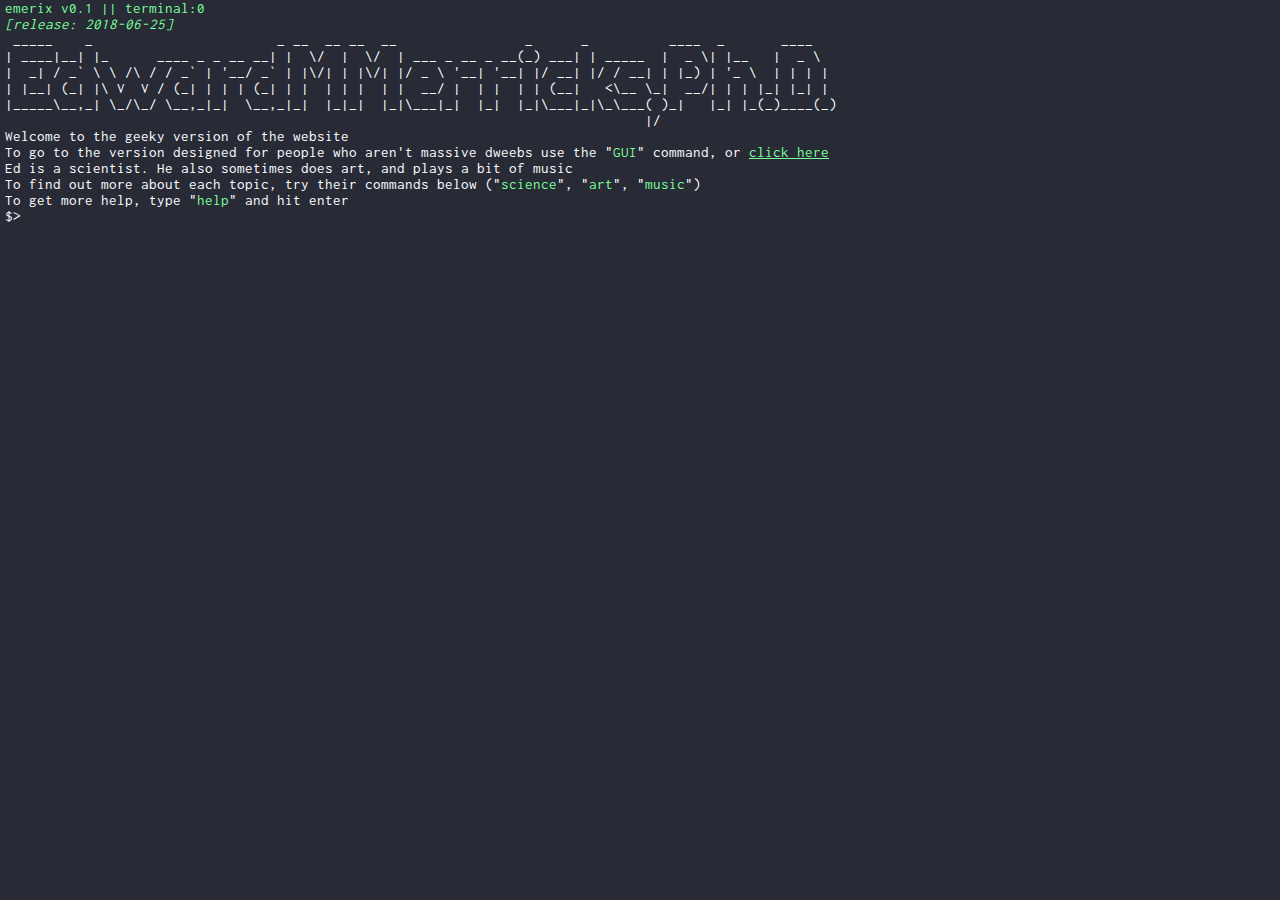
==== index.html @ 4b7616cf "Updating a handful of basic bugs" ====
<!DOCTYPE html>
<html>
<head>
	<title>$></title>
	<link type="text/css" rel="stylesheet" href="style.css" />
	<style id="dynamic-cols">
		.cmd-err { color: #e85555; }
		.cmd-feedback { color: #9CF; }
		.cmd-prompt a { color: #9CF; }
		table { border-collapse: collapse; }
		/*table td { border: 1px dashed #FFF; }*/
		/* Need to update this so each terminal can have its own colors (they already do in their settings)*/
	</style>
</head>
<body>
	<center>all terminals closed</center>
	<div id="term_0" class="termbox">
		<div id="cmd-history_0" class="cmd-history"></div>
		<div id="input-line_0" class="input-line">
			<div class="cmd-prompt" id="cmd-prompt_0">$></div>
			<div id="cmd-input_0" class="cmd-input"><input id="main-input_0" class="main-input" type="text" spellcheck="false" autocomplete="off" autofocus/></div>
		</div>
	</div>
	<div id="term_1" class="termbox term_hidden">
		<div id="cmd-history_1" class="cmd-history"></div>
		<div id="input-line_1" class="input-line">
			<div class="cmd-prompt" id="cmd-prompt_1">$></div>
			<div id="cmd-input_1" class="cmd-input"><input id="main-input_1" class="main-input" type="text" spellcheck="false" autocomplete="off"/></div>
		</div>
	</div>
	<div id="term_2" class="termbox term_hidden">
		<div id="cmd-history_2" class="cmd-history"></div>
		<div id="input-line_2" class="input-line">
			<div class="cmd-prompt" id="cmd-prompt_2">$></div>
			<div id="cmd-input_2" class="cmd-input"><input id="main-input_2" class="main-input" type="text" spellcheck="false" autocomplete="off"/></div>
		</div>
	</div>
	<div id="term_3" class="termbox term_hidden">
		<div id="cmd-history_3" class="cmd-history"></div>
		<div id="input-line_3" class="input-line">
			<div class="cmd-prompt" id="cmd-prompt_3">$></div>
			<div id="cmd-input_3" class="cmd-input"><input id="main-input_3" class="main-input" type="text" spellcheck="false" autocomplete="off"/></div>
		</div>
	</div>
	<script type="text/javascript" src="https://ajax.googleapis.com/ajax/libs/jquery/1.10.0/jquery.min.js"></script>
	<script type="text/javascript" src="math.min.js"></script>   
	<script type="text/javascript" src="functions.js?0"></script>   
</body>
</html>
---- style.css ----
@import url('https://fonts.googleapis.com/css?family=Inconsolata');
body, .termbox {
	margin: 0;
	padding: 0;
	width: 100%;
	height: 100%;
	background: #000;
	color: #FFF;
	font-family: 'Inconsolata', 'Courier New', monospace;
	font-size: 15px;
	font-weight: normal;
	cursor: default;
	-webkit-user-select: none;
    -khtml-user-select: none;
    -moz-user-select: none;
    -o-user-select: none;
    user-select: none;
}
.termbox {
	position: fixed;
	overflow: auto;
	width: 0;
	height: 0;
}
#term_0 {
	left: 0;
	top: 0;
	z-index: 1;
}
#term_1 {
	right: 0;
	top: 0;
	border-left: 1px solid #888;
	z-index: 2;
}
#term_2 {
	right: 0;
	bottom: 0;
	border-top: 1px solid #888;
	border-left: 1px solid #888;
	z-index: 4;
}
#term_3 {
	left: 0;
	bottom: 0;
	border-top: 1px solid #888;
	z-index: 3;
}
input {
	outline: none;
	border: 0;
	font-family: 'Inconsolata', 'Courier New', monospace;
	font-size: 15px;
	font-weight: normal;
	color: #FFF;
}
.input-line, .output-line, #cmd-input input {
    -webkit-user-select: text;
    -khtml-user-select: text;
    -moz-user-select: text;
    -o-user-select: text;
    user-select: text;
}
.input-line, .output-line, .cmd-err {
    position: relative;
    display: -webkit-box;
    -webkit-box-orient: horizontal;
    -webkit-box-align: stretch;
    display: box;
    box-orient: horizontal;
    box-align: stretch;
    clear: both;
    white-space: nowrap;
    margin-left: 5px;
    margin-right: 5px;
    width: calc(100% - 10px);
}
.input-line {
    margin-bottom: 4px;
}
.cmd-prompt {
    white-space: nowrap;
    margin-right: 5px;
    display: -webkit-box;
    -webkit-box-pack: center;
    -webkit-box-orient: vertical;
    display: box;
    box-pack: center;
    box-orient: vertical;
    -webkit-user-select: none;
    user-select: none;
}
.cmd-input {
    -webkit-box-flex: 1;    
}
.cmd-input input {
    background: transparent;
    color: #fff;
    margin: 0;
    padding: 0;
    font-family: 'Inconsolata', 'Courier New', monospace;
    font-size: 15px;
    cursor: default;
    width: 100%;
}
#cmd-history .cmd-err {
    /*color: #e85555; This has been moved to an inline style in the head, to allow for dynamic changes */ 
}
#cmd-history .cmd-feedback {
	/*color: #9CF; This has been moved to an inline style in the head, to allow for dynamic changes */
}
.cmd-prompt th {
	text-align: left;
}
.cmd-prompt td {
	padding-right: 20px;
}
.cmd-prompt .indented {
	padding-left: 30px;
}
.cmd-prompt a {
	/*color: #FFF; This has been moved to an inline style in the head, to allow for dynamic changes */
}
.cmd-prompt .mta {
	display: inline-block;
	width: 16px;
	height: 16px;
	border-radius: 16px;
	text-align: center;
	color: #FFF;
	font-family: Helvetica;
	font-weight: bold;
	font-size: 12px;
	line-height: 16px;
}
.mta_1, .mta_2, .mta_3 {
	background: #EE352E;
}
.mta_4, .mta_5, .mta_6 {
	background: #00933C;
}
.mta_7 {
	background: #B933AD;
}
.mta_A, .mta_C, .mta_E {
	background:  #0039A6;
}
.mta_B, .mta_D, .mta_F, .mta_M {
	background:  #FF6319;
}
.mta_G {
	background:  #6CBE45;
}
.mta_J, .mta_Z {
	background:  #996633;
}
.mta_L {
	background:  #A7A9AC;
}
.mta_N, .mta_Q, .mta_R, .mta_W {
	background:  #FCCC0A;
	color: #000;
}
.mta_S {
	background:  #808183;
}
.term_hidden {
	display: none;
}
.term_short {
	height: calc(50% - 1px);
}
.term_wide {
	width: 100%;
	border-right: none;
}
.term_narrow {
	width: calc(50% - 1px);
}
.term_tall {
	border-top: none;
	height: 100%;
}
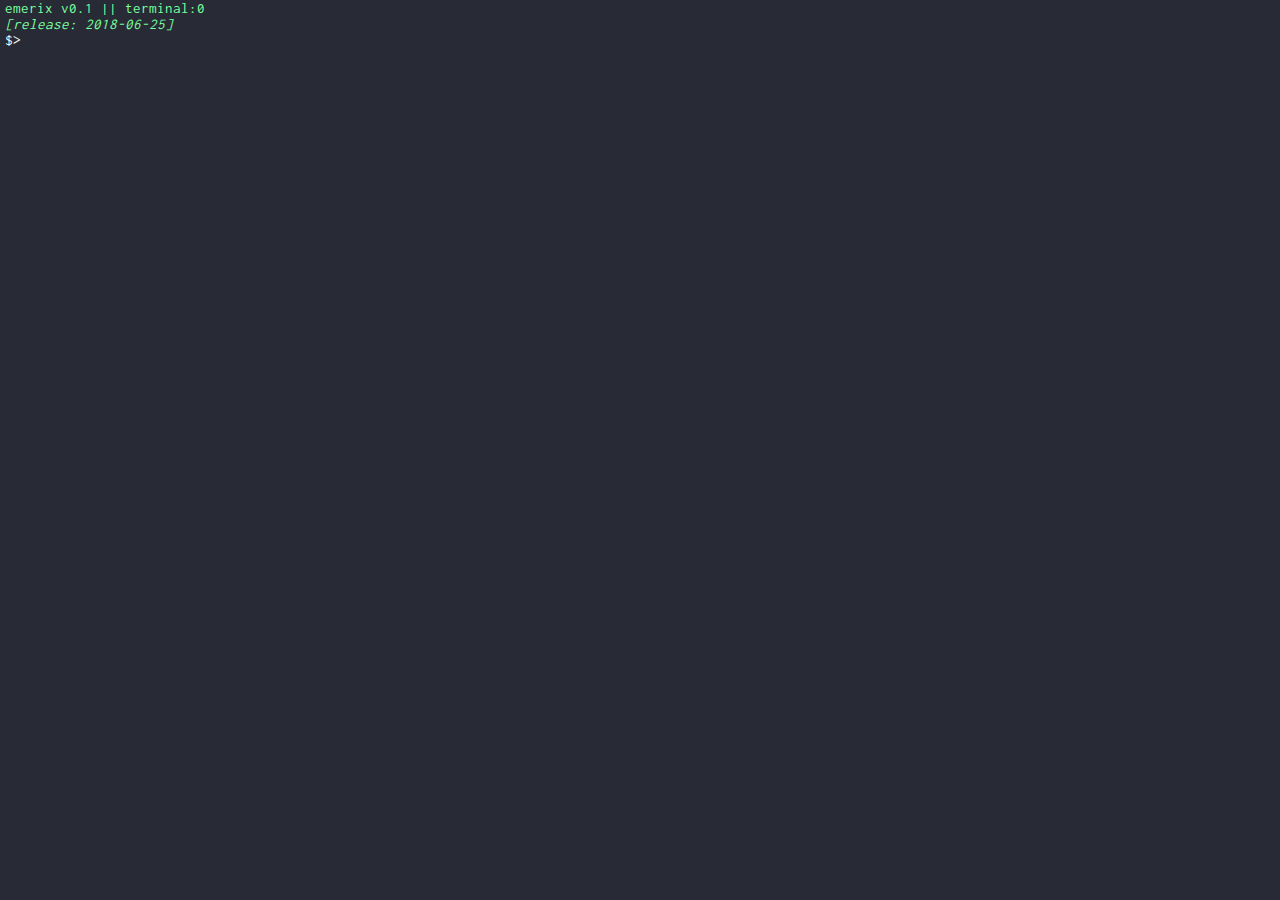
==== commit 51c0ade3: "Updated tedit package and various tweaks" ====
--- a/index.html
+++ b/index.html
@@ -42,8 +42,10 @@
 			<div id="cmd-input_3" class="cmd-input"><input id="main-input_3" class="main-input" type="text" spellcheck="false" autocomplete="off"/></div>
 		</div>
 	</div>
-	<script type="text/javascript" src="https://ajax.googleapis.com/ajax/libs/jquery/1.10.0/jquery.min.js"></script>
-	<script type="text/javascript" src="math.min.js"></script>   
+	<!--<script type="text/javascript" src="https://ajax.googleapis.com/ajax/libs/jquery/1.10.0/jquery.min.js"></script>-->
+    <!-- temporary for offline coding -->
+    <script type="text/javascript" src="jquery.min.js"></script>
+	<script type="text/javascript" src="math.min.js"></script>
 	<script type="text/javascript" src="functions.js?0"></script>   
 </body>
 </html>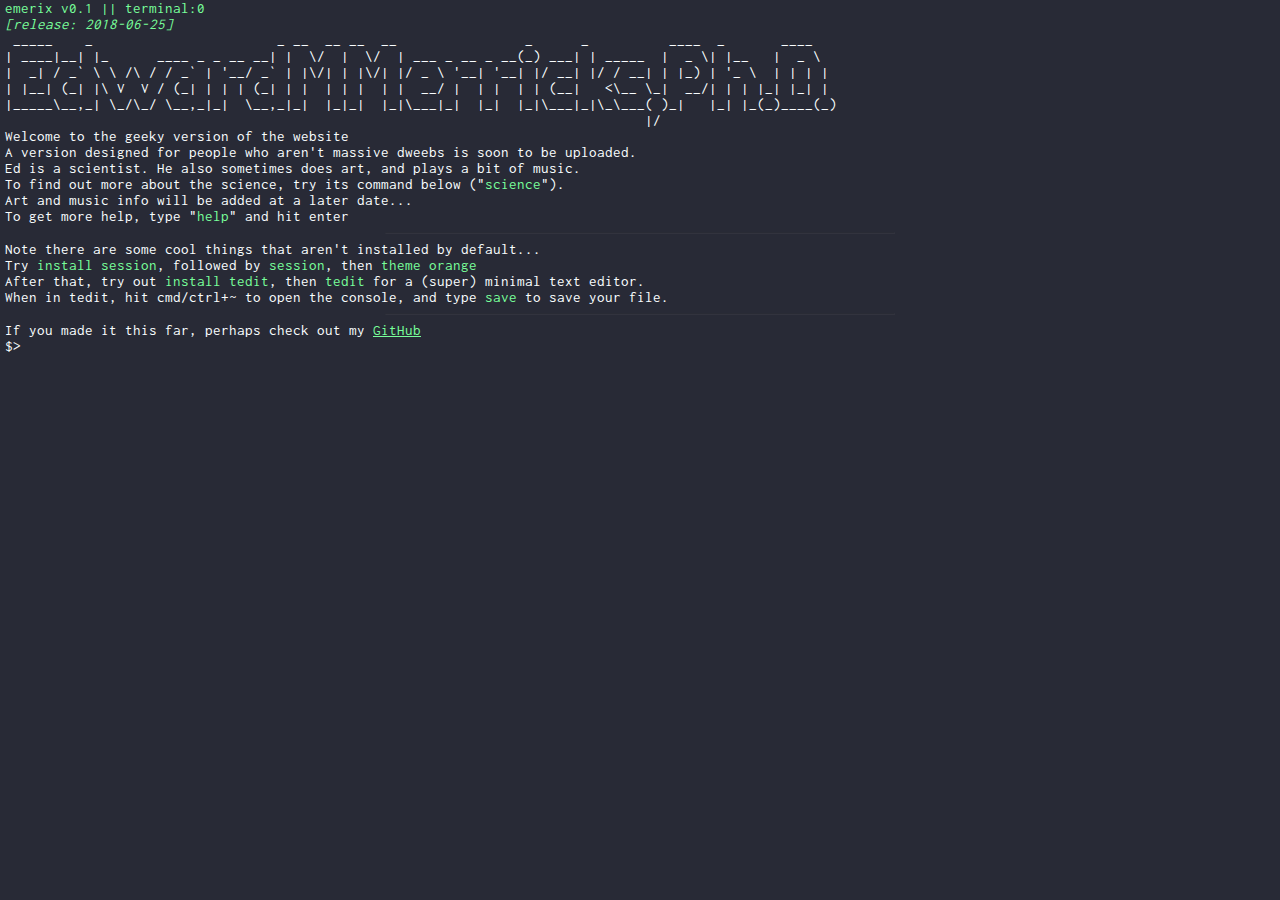
==== commit c14907b0: "Major overhaul. No more jQuery, cleaner code, (nearly) fully OOP" ====
--- a/index.html
+++ b/index.html
@@ -3,14 +3,7 @@
 <head>
 	<title>$></title>
 	<link type="text/css" rel="stylesheet" href="style.css" />
-	<style id="dynamic-cols">
-		.cmd-err { color: #e85555; }
-		.cmd-feedback { color: #9CF; }
-		.cmd-prompt a { color: #9CF; }
-		table { border-collapse: collapse; }
-		/*table td { border: 1px dashed #FFF; }*/
-		/* Need to update this so each terminal can have its own colors (they already do in their settings)*/
-	</style>
+	<style id="dynamic-cols"></style>
 </head>
 <body>
 	<center>all terminals closed</center>
@@ -42,10 +35,11 @@
 			<div id="cmd-input_3" class="cmd-input"><input id="main-input_3" class="main-input" type="text" spellcheck="false" autocomplete="off"/></div>
 		</div>
 	</div>
-	<!--<script type="text/javascript" src="https://ajax.googleapis.com/ajax/libs/jquery/1.10.0/jquery.min.js"></script>-->
-    <!-- temporary for offline coding -->
-    <script type="text/javascript" src="jquery.min.js"></script>
+	
 	<script type="text/javascript" src="math.min.js"></script>
+	<script type="text/javascript" src="programs.js?0"></script>   
+	<script type="text/javascript" src="core.js?0"></script>   
+	<script type="text/javascript" src="Terminal.js?0"></script>   
 	<script type="text/javascript" src="functions.js?0"></script>   
 </body>
 </html>--- a/style.css
+++ b/style.css
@@ -15,6 +15,15 @@
     -moz-user-select: none;
     -o-user-select: none;
     user-select: none;
+}
+hr {
+	width: 40%;
+	border-color: #888;
+	opacity: 0.1;
+}
+ul {
+	margin-top: 0;
+	margin-bottom: 0;
 }
 .termbox {
 	position: fixed;
@@ -127,19 +136,21 @@
 	height: 16px;
 	border-radius: 16px;
 	text-align: center;
-	color: #FFF;
 	font-family: Helvetica;
 	font-weight: bold;
 	font-size: 12px;
 	line-height: 16px;
 }
+.inset {
+	margin-left: 20px;
+}
 .mta_1, .mta_2, .mta_3 {
 	background: #EE352E;
 }
-.mta_4, .mta_5, .mta_6 {
+.mta_4, .mta_5, .mta_6, .mta_6X {
 	background: #00933C;
 }
-.mta_7 {
+.mta_7, .mta_7X {
 	background: #B933AD;
 }
 .mta_A, .mta_C, .mta_E {
@@ -167,17 +178,6 @@
 .term_hidden {
 	display: none;
 }
-.term_short {
-	height: calc(50% - 1px);
-}
-.term_wide {
-	width: 100%;
-	border-right: none;
-}
-.term_narrow {
-	width: calc(50% - 1px);
-}
-.term_tall {
-	border-top: none;
-	height: 100%;
+.no-margin {
+	margin: 0;
 }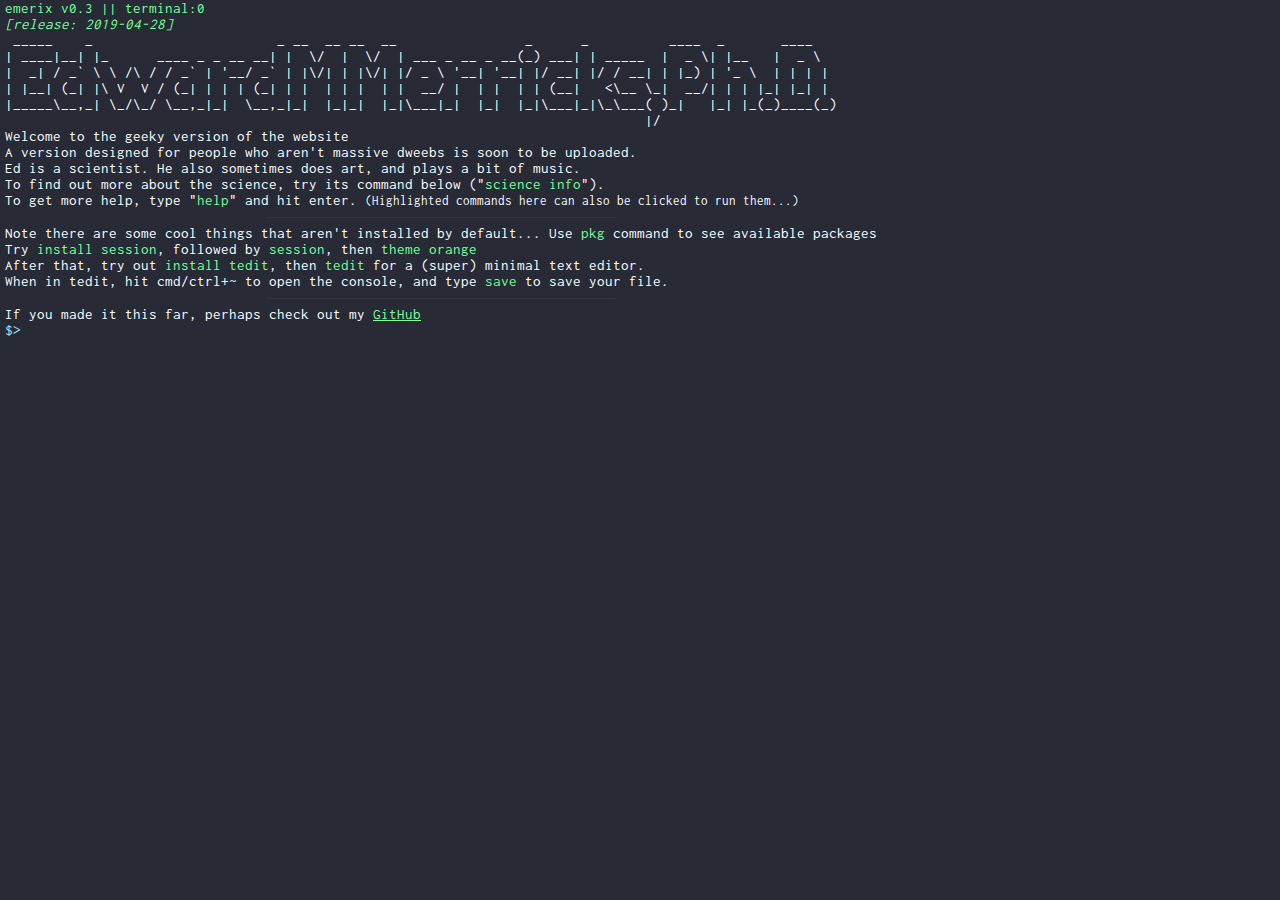
==== commit 6446f129: "Adding a favicon." ====
--- a/index.html
+++ b/index.html
@@ -2,6 +2,7 @@
 <html>
 <head>
 	<title>$></title>
+	<link rel="shortcut icon" type="image/x-icon" href="favicon.ico" />
 	<link type="text/css" rel="stylesheet" href="style.css" />
 	<style id="dynamic-cols"></style>
 </head>
--- a/style.css
+++ b/style.css
@@ -21,7 +21,7 @@
 	border-color: #888;
 	opacity: 0.1;
 }
-ul {
+ul, ol {
 	margin-top: 0;
 	margin-bottom: 0;
 }
@@ -87,7 +87,7 @@
 .input-line {
     margin-bottom: 4px;
 }
-.cmd-prompt {
+.cmd-prompt, .cmd-output {
     white-space: nowrap;
     margin-right: 5px;
     display: -webkit-box;
@@ -96,11 +96,16 @@
     display: box;
     box-pack: center;
     box-orient: vertical;
-    -webkit-user-select: none;
+	overflow-wrap: break-word;
+	white-space: pre-line;
+	word-wrap: break-word;
+}
+.cmd-prompt {
+	-webkit-user-select: none;
     user-select: none;
 }
 .cmd-input {
-    -webkit-box-flex: 1;    
+    -webkit-box-flex: 1;
 }
 .cmd-input input {
     background: transparent;
@@ -113,24 +118,24 @@
     width: 100%;
 }
 #cmd-history .cmd-err {
-    /*color: #e85555; This has been moved to an inline style in the head, to allow for dynamic changes */ 
+    /*color: #e85555; This has been moved to an inline style in the head, to allow for dynamic changes */
 }
 #cmd-history .cmd-feedback {
 	/*color: #9CF; This has been moved to an inline style in the head, to allow for dynamic changes */
 }
-.cmd-prompt th {
+.cmd-output th {
 	text-align: left;
 }
-.cmd-prompt td {
+.cmd-output td {
 	padding-right: 20px;
 }
-.cmd-prompt .indented {
+.cmd-prompt .indented, .cmd-output .indented {
 	padding-left: 30px;
 }
-.cmd-prompt a {
+.cmd-output a {
 	/*color: #FFF; This has been moved to an inline style in the head, to allow for dynamic changes */
 }
-.cmd-prompt .mta {
+.cmd-output .mta {
 	display: inline-block;
 	width: 16px;
 	height: 16px;
@@ -144,6 +149,9 @@
 .inset {
 	margin-left: 20px;
 }
+.mta {
+	color: #FFF;
+}
 .mta_1, .mta_2, .mta_3 {
 	background: #EE352E;
 }
@@ -180,4 +188,21 @@
 }
 .no-margin {
 	margin: 0;
-}+}
+.cmd-shortcut:hover {
+	font-style: italic;
+	opacity: 0.7;
+}
+.citation {
+	padding: 7px 10px;
+}
+.cite-authors {
+	margin-left: 15px;
+	font-size: 13px;
+	max-width: 800px;
+}
+.cite-metadata {
+	margin-left: 25px;
+	font-size: 12px;
+	font-style: italic;
+}
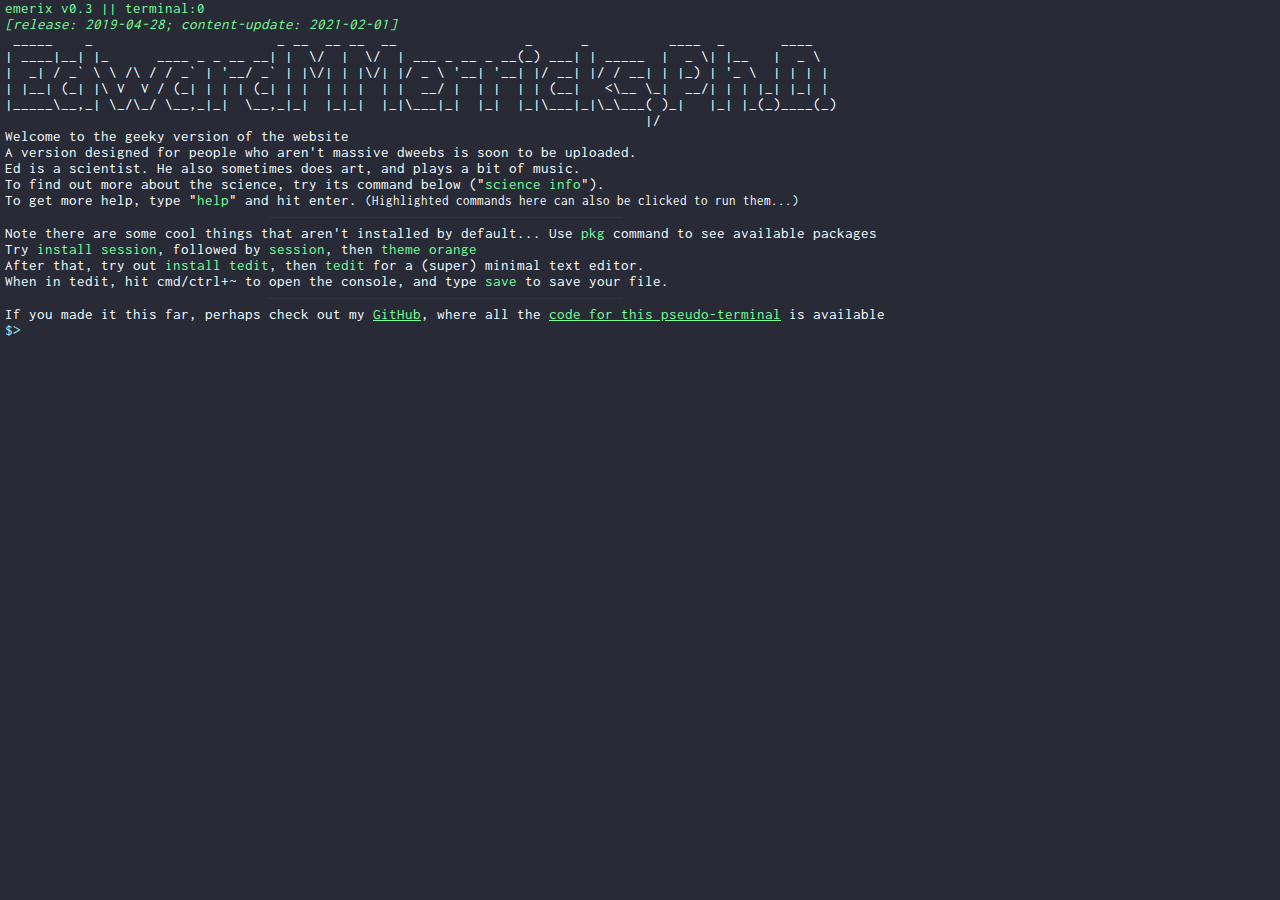
==== commit dc0ed68a: "Adding some basic metadata" ====
--- a/index.html
+++ b/index.html
@@ -1,8 +1,23 @@
 <!DOCTYPE html>
 <html>
 <head>
+	<meta charset="UTF-8">
+	<meta name="viewport" content="width=device-width">
 	<title>$></title>
-	<link rel="shortcut icon" type="image/x-icon" href="favicon.ico" />
+
+	<meta name="description" content="Personal website for Edward M Merricks, Ph.D., in the form of a pseudo-terminal.">
+	<meta property="og:title" content="Edward M Merricks, Ph.D. - personal website">
+	<meta property="og:description" content="Personal website for Edward M Merricks, Ph.D., in the form of a pseudo-terminal.">
+	<meta property="og:image" content="https://edmerix.github.io/screenshots/EmerixTerminalScreenshot.png">
+	<meta property="og:locale" content="en_US">
+	<meta property="og:type" content="website">
+	<meta name="twitter:card" content="summary_large_image">
+	<meta property="og:url" content="https://edmerix.github.io">
+	<meta name="author" content="Edward M Merricks, Ph.D.">
+
+	<link rel="icon" type="image/x-icon" href="favicon.png" />
+	<link rel="icon" type="image/svg+xml" href="favicon.svg">
+	<link rel="apple-touch-icon" href="apple-touch-icon.png">
 	<link type="text/css" rel="stylesheet" href="style.css" />
 	<style id="dynamic-cols"></style>
 </head>
@@ -36,11 +51,11 @@
 			<div id="cmd-input_3" class="cmd-input"><input id="main-input_3" class="main-input" type="text" spellcheck="false" autocomplete="off"/></div>
 		</div>
 	</div>
-	
+
 	<script type="text/javascript" src="math.min.js"></script>
-	<script type="text/javascript" src="programs.js?0"></script>   
-	<script type="text/javascript" src="core.js?0"></script>   
-	<script type="text/javascript" src="Terminal.js?0"></script>   
-	<script type="text/javascript" src="functions.js?0"></script>   
+	<script type="text/javascript" src="programs.js?0"></script>
+	<script type="text/javascript" src="core.js?0"></script>
+	<script type="text/javascript" src="Terminal.js?0"></script>
+	<script type="text/javascript" src="functions.js?0"></script>
 </body>
-</html>+</html>
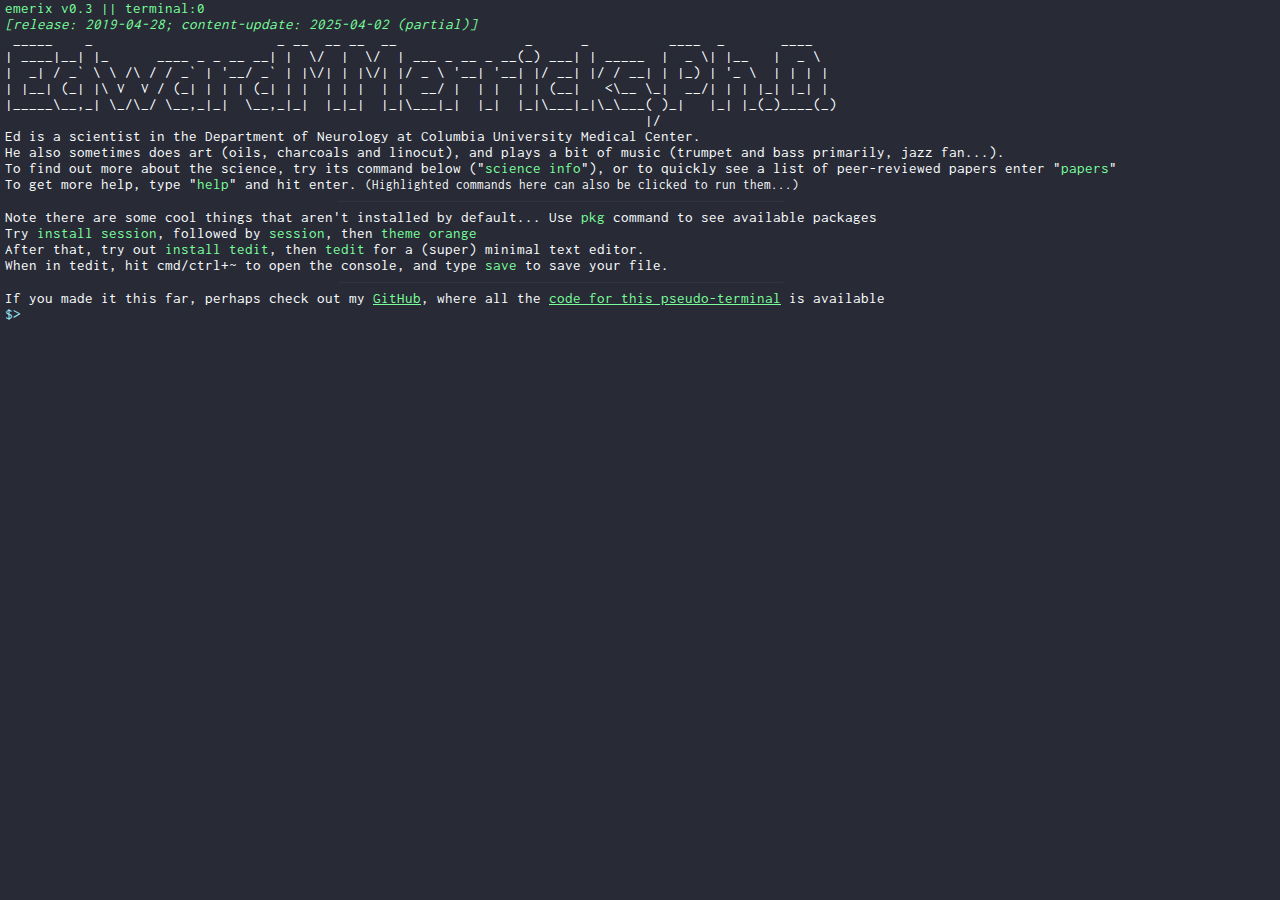
==== commit 14b40436: "Updating to use new MLB API" ====
--- a/index.html
+++ b/index.html
@@ -53,6 +53,7 @@
 	</div>
 
 	<script type="text/javascript" src="math.min.js"></script>
+	<script type="text/javascript" src="mlbReader.js?0"></script>
 	<script type="text/javascript" src="programs.js?0"></script>
 	<script type="text/javascript" src="core.js?0"></script>
 	<script type="text/javascript" src="Terminal.js?0"></script>
